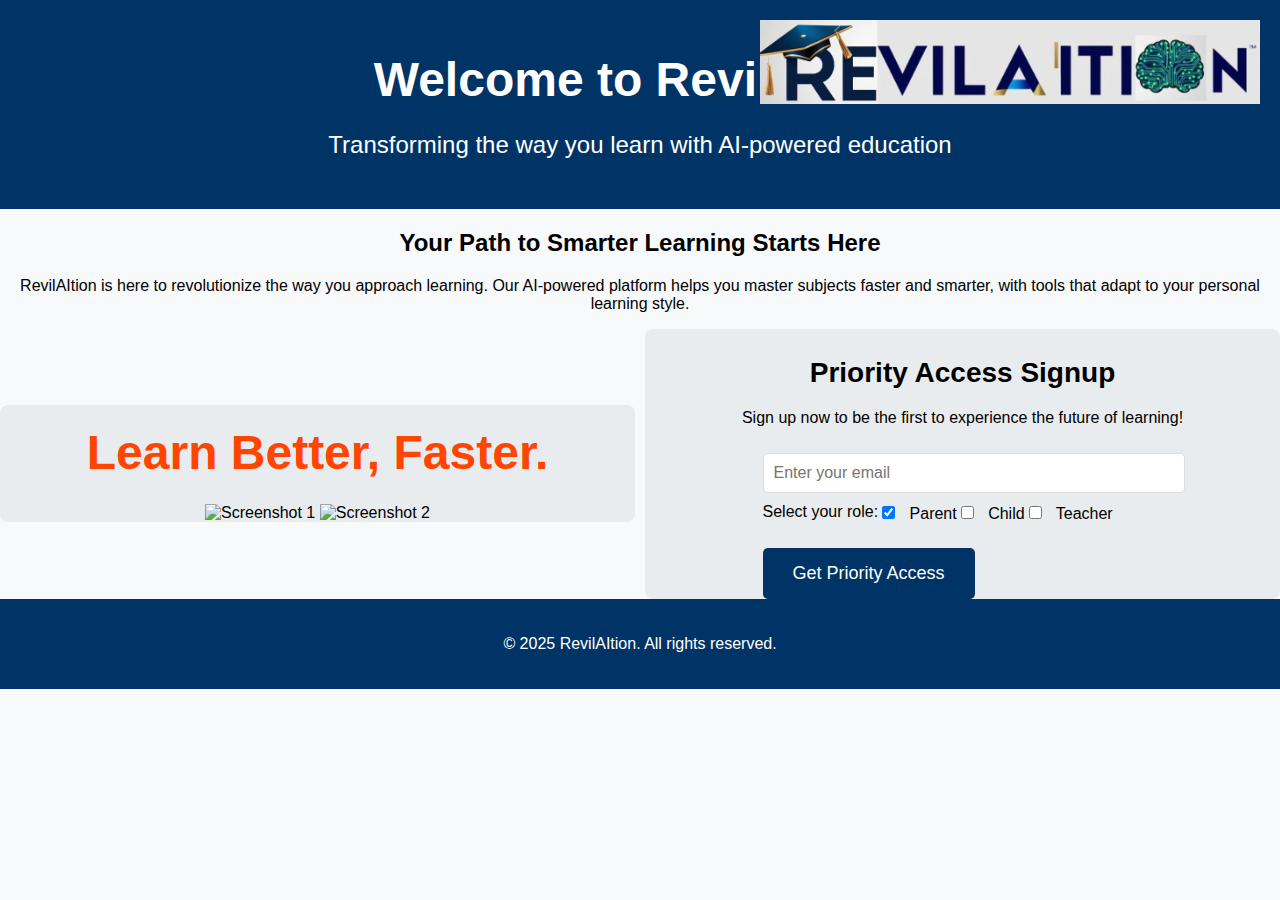
==== index.html @ 254460de "Update index.html" ====
<!DOCTYPE html>
<html lang="en">

<head>
    <meta charset="UTF-8">
    <meta name="viewport" content="width=device-width, initial-scale=1.0">
    <meta http-equiv="X-UA-Compatible" content="ie=edge">
    <title>RevilAItion | Learn Better, Faster</title>
    <link rel="stylesheet" href="styles.css">
    <style>
        body {
            font-family: Arial, sans-serif;
            margin: 0;
            padding: 0;
            background-color: #f8f9fa;
            text-align: center;
        }

        header {
            align-items: center;
            justify-content: space-between;
            background-color: #003366;
            color: #ffffff;
            padding: 20px;
            text-align: center;
        }

        header img {
            max-height: 500px; /* Adjust logo size */
            max-width: 500px;
            position: absolute;
            right: 20px; /* Adjust the distance from the right edge */
            top: 20px;   /* Adjust the distance from the top edge */
        }

        h1 {
            font-size: 3em;
            margin-bottom: 20px;
        }

        .strapline {
            font-size: 1.5em;
            margin-bottom: 30px;
        }

        .cta {
            font-size: 1.5em;
            margin-top: 20px;
            font-weight: bold;
        }

        .cta strong {
            font-size: 2em;
            color: #FF4500;
        }

        .main-container {
            display: flex;
            justify-content: space-between;
            align-items: center;
            margin: 0 auto;
            flex-wrap: wrap;
            gap: 10px; /* Reduces space between items */
        }
        .screenshot-gallery {
            flex: 1;
            background-color: #e9ecef;
            /*padding: 40px 20px;*/
            border-radius: 8px;
            margin-top: 0;
        }
        screenshot-gallery img {
           flex: 1 1 500px;
        }

        .signup-container {
            flex: 1;
            background-color: #e9ecef;
            /*padding: 40px 20px;*/
            border-radius: 8px;
            margin-top: 0;
        }

        .signup-container h3 {
            font-size: 28px;
            margin-bottom: 20px;
        }

        .signup-form {
            display: flex;
            flex-direction: column;
            align-items: flex-start;
            max-width: 400px;
            margin: 0 auto;
        }

        .signup-form input[type="email"] {
            width: 100%;
            padding: 10px;
            margin: 10px 0;
            font-size: 16px;
            border: 1px solid #ddd;
            border-radius: 5px;
        }

        .signup-form .checkbox-group {
            display: flex;
            flex-direction: row;
            margin: 0px 10;
        }

        .signup-form .checkbox-group label {
            font-size: 16px;
            margin-bottom: 5px;
        }

        .signup-form .checkbox-group input {
            margin-right: 10px;
        }

        .signup-form button {
            background-color: #003366;
            color: #ffffff;
            padding: 15px 30px;
            border: none;
            font-size: 18px;
            border-radius: 5px;
            cursor: pointer;
            margin-top: 20px;
        }

        .signup-form button:hover {
            background-color: #00509e;
        }

        footer {
            background-color: #003366;
            color: white;
            text-align: center;
            padding: 20px;
        }

        @media (max-width: 768px) {
            .main-container {
                flex-direction: column;
                align-items: center;
            }

            .screenshot, .signup-container {
                max-width: 100%;
                margin-top: 20px;
            }
        }
    </style>
</head>

<body>
    <header>
        <img src="/Images/Revilaition.png" alt="RevilAItion Logo"> <!-- Logo Placeholder -->
        <h1>Welcome to RevilAItion</h1>
        <p class="strapline">Transforming the way you learn with AI-powered education</p>
    </header>
    <div class="content">
        <h2>Your Path to Smarter Learning Starts Here</h2>
        <p>RevilAItion is here to revolutionize the way you approach learning. Our AI-powered platform helps you master subjects faster and smarter, with tools that adapt to your personal learning style.</p>
    </div>
    
    <div class="main-container">
     <!-- Screenshot Section -->
     <div class="screenshot-gallery">
            <p class="cta"><strong>Learn Better, Faster.</strong></p>
            <!-- Replace these images with your actual platform screenshots -->
            <img src="https://via.placeholder.com/600x400" alt="Screenshot 1">
            <img src="https://via.placeholder.com/600x400" alt="Screenshot 2">
        </div>
        
        <!-- Signup Section -->
    <div class="signup-container">
        <h3>Priority Access Signup</h3>
        <p>Sign up now to be the first to experience the future of learning!</p>
        <form class="signup-form" action="/submit" method="post">
            <input type="email" name="email" placeholder="Enter your email" required>
            
            <!-- User Type Checkbox -->
            <div class="checkbox-group">
                <label>Select your role:</label>
                <label><input type="checkbox" name="user_type" value="parent" checked> Parent</label>
                <label><input type="checkbox" name="user_type" value="child"> Child</label>
                <label><input type="checkbox" name="user_type" value="teacher"> Teacher</label>
            </div>

            <button type="submit">Get Priority Access</button>
        </form>
    </div>
    </div>
   
    <footer>
        <p>&copy; 2025 RevilAItion. All rights reserved.</p>
    </footer>
</body>

</html>
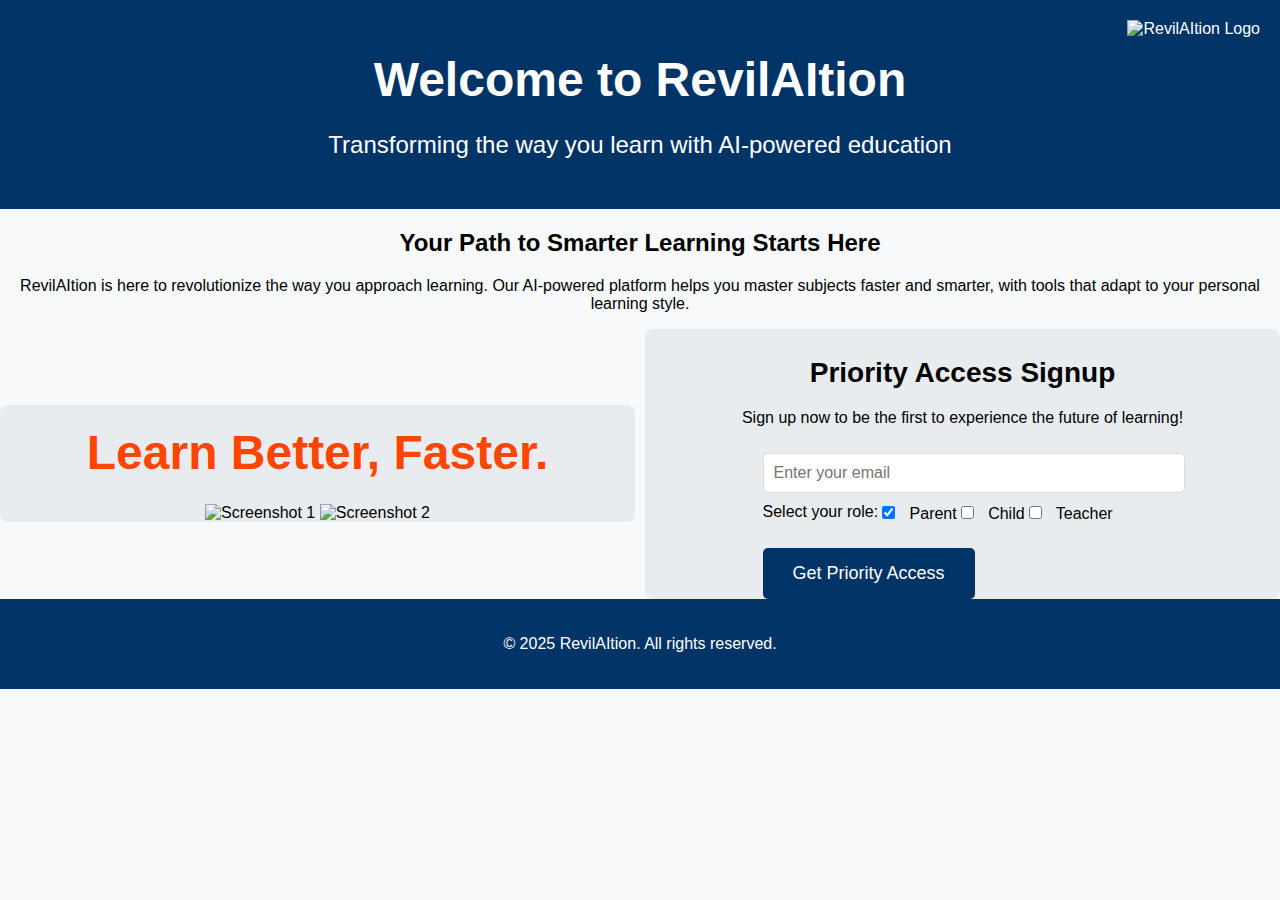
==== commit f9aba5aa: "Update index.html" ====
--- a/index.html
+++ b/index.html
@@ -156,7 +156,7 @@
 
 <body>
     <header>
-        <img src="/Images/Revilaition.png" alt="RevilAItion Logo"> <!-- Logo Placeholder -->
+        <img src="/revilAItion-landing-page/Images/Revilaition.png" alt="RevilAItion Logo"> <!-- Logo Placeholder -->
         <h1>Welcome to RevilAItion</h1>
         <p class="strapline">Transforming the way you learn with AI-powered education</p>
     </header>
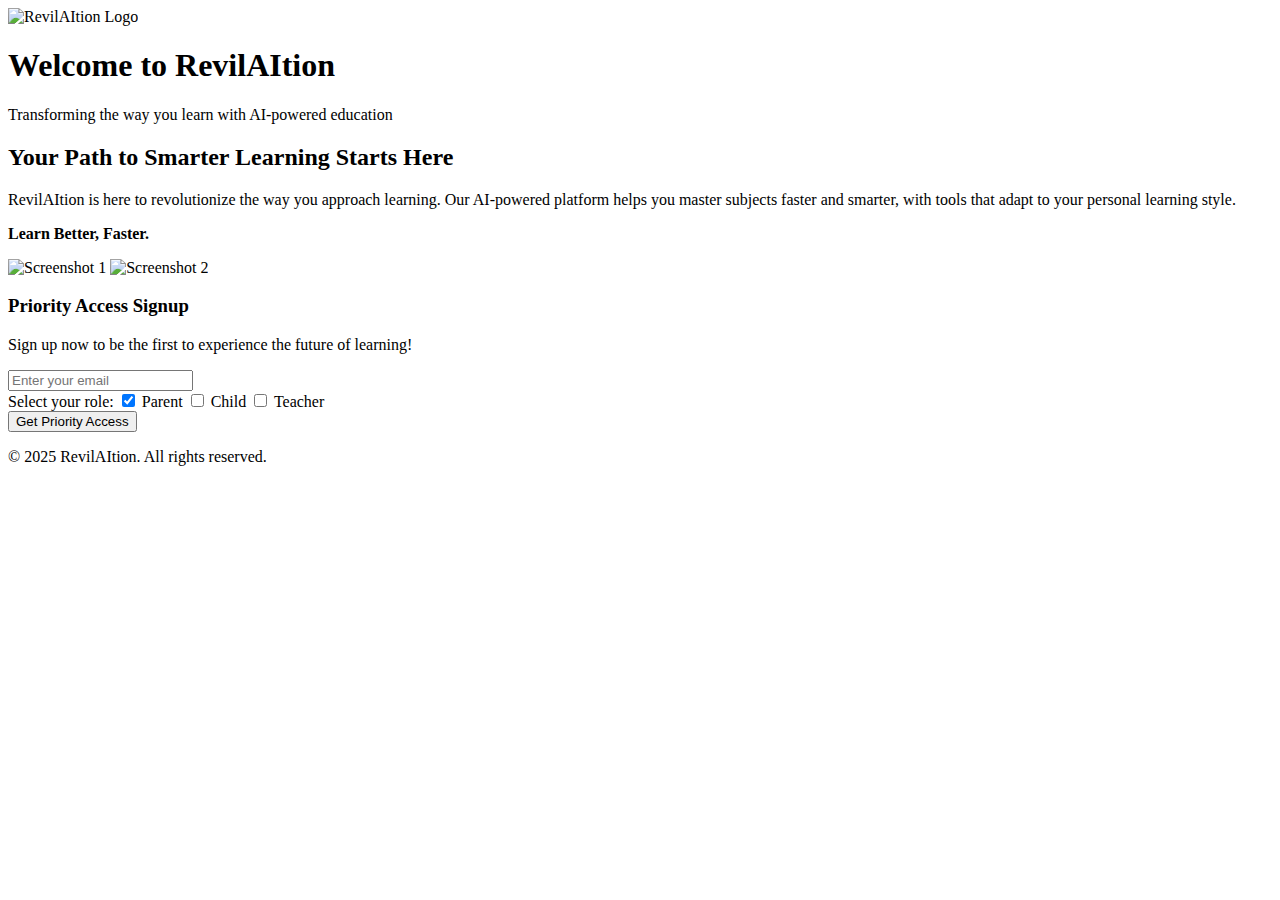
==== commit b62ae22c: "Update index.html" ====
--- a/index.html
+++ b/index.html
@@ -6,152 +6,7 @@
     <meta name="viewport" content="width=device-width, initial-scale=1.0">
     <meta http-equiv="X-UA-Compatible" content="ie=edge">
     <title>RevilAItion | Learn Better, Faster</title>
-    <link rel="stylesheet" href="styles.css">
-    <style>
-        body {
-            font-family: Arial, sans-serif;
-            margin: 0;
-            padding: 0;
-            background-color: #f8f9fa;
-            text-align: center;
-        }
-
-        header {
-            align-items: center;
-            justify-content: space-between;
-            background-color: #003366;
-            color: #ffffff;
-            padding: 20px;
-            text-align: center;
-        }
-
-        header img {
-            max-height: 500px; /* Adjust logo size */
-            max-width: 500px;
-            position: absolute;
-            right: 20px; /* Adjust the distance from the right edge */
-            top: 20px;   /* Adjust the distance from the top edge */
-        }
-
-        h1 {
-            font-size: 3em;
-            margin-bottom: 20px;
-        }
-
-        .strapline {
-            font-size: 1.5em;
-            margin-bottom: 30px;
-        }
-
-        .cta {
-            font-size: 1.5em;
-            margin-top: 20px;
-            font-weight: bold;
-        }
-
-        .cta strong {
-            font-size: 2em;
-            color: #FF4500;
-        }
-
-        .main-container {
-            display: flex;
-            justify-content: space-between;
-            align-items: center;
-            margin: 0 auto;
-            flex-wrap: wrap;
-            gap: 10px; /* Reduces space between items */
-        }
-        .screenshot-gallery {
-            flex: 1;
-            background-color: #e9ecef;
-            /*padding: 40px 20px;*/
-            border-radius: 8px;
-            margin-top: 0;
-        }
-        screenshot-gallery img {
-           flex: 1 1 500px;
-        }
-
-        .signup-container {
-            flex: 1;
-            background-color: #e9ecef;
-            /*padding: 40px 20px;*/
-            border-radius: 8px;
-            margin-top: 0;
-        }
-
-        .signup-container h3 {
-            font-size: 28px;
-            margin-bottom: 20px;
-        }
-
-        .signup-form {
-            display: flex;
-            flex-direction: column;
-            align-items: flex-start;
-            max-width: 400px;
-            margin: 0 auto;
-        }
-
-        .signup-form input[type="email"] {
-            width: 100%;
-            padding: 10px;
-            margin: 10px 0;
-            font-size: 16px;
-            border: 1px solid #ddd;
-            border-radius: 5px;
-        }
-
-        .signup-form .checkbox-group {
-            display: flex;
-            flex-direction: row;
-            margin: 0px 10;
-        }
-
-        .signup-form .checkbox-group label {
-            font-size: 16px;
-            margin-bottom: 5px;
-        }
-
-        .signup-form .checkbox-group input {
-            margin-right: 10px;
-        }
-
-        .signup-form button {
-            background-color: #003366;
-            color: #ffffff;
-            padding: 15px 30px;
-            border: none;
-            font-size: 18px;
-            border-radius: 5px;
-            cursor: pointer;
-            margin-top: 20px;
-        }
-
-        .signup-form button:hover {
-            background-color: #00509e;
-        }
-
-        footer {
-            background-color: #003366;
-            color: white;
-            text-align: center;
-            padding: 20px;
-        }
-
-        @media (max-width: 768px) {
-            .main-container {
-                flex-direction: column;
-                align-items: center;
-            }
-
-            .screenshot, .signup-container {
-                max-width: 100%;
-                margin-top: 20px;
-            }
-        }
-    </style>
+    <link rel="stylesheet" href="/revilAItion-landing-page/assets/styles.css">
 </head>
 
 <body>
@@ -170,8 +25,8 @@
      <div class="screenshot-gallery">
             <p class="cta"><strong>Learn Better, Faster.</strong></p>
             <!-- Replace these images with your actual platform screenshots -->
-            <img src="https://via.placeholder.com/600x400" alt="Screenshot 1">
-            <img src="https://via.placeholder.com/600x400" alt="Screenshot 2">
+            <img src="/revilAItion-landing-page/Images/2025-04-09_15-19-45.png" alt="Screenshot 1">
+            <img src="/revilAItion-landing-page/Images/2025-04-09_15-10-12.png" alt="Screenshot 2">
         </div>
         
         <!-- Signup Section -->
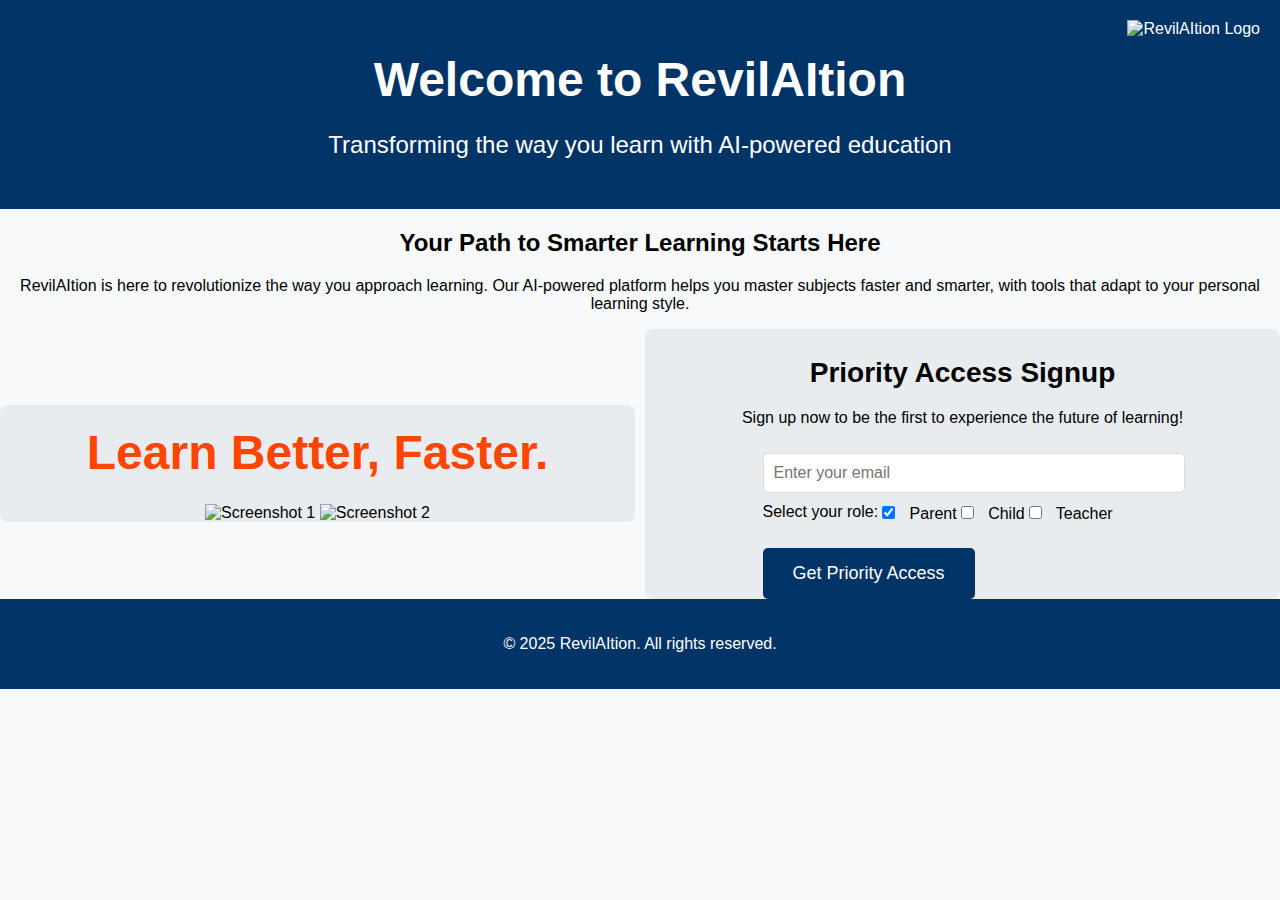
==== commit f1962adf: "Update index.html" ====
--- a/index.html
+++ b/index.html
@@ -6,7 +6,156 @@
     <meta name="viewport" content="width=device-width, initial-scale=1.0">
     <meta http-equiv="X-UA-Compatible" content="ie=edge">
     <title>RevilAItion | Learn Better, Faster</title>
-    <link rel="stylesheet" href="/revilAItion-landing-page/assets/styles.css">
+    <link rel="stylesheet" href="/revilAItion-landing-page/assists/styles.css">
+    <style>
+        body {
+            font-family: Arial, sans-serif;
+            margin: 0;
+            padding: 0;
+            background-color: #f8f9fa;
+            text-align: center;
+        }
+
+        header {
+            align-items: center;
+            justify-content: space-between;
+            background-color: #003366;
+            color: #ffffff;
+            padding: 20px;
+            text-align: center;
+        }
+
+        header img {
+            max-height: 500px; /* Adjust logo size */
+            max-width: 500px;
+            position: absolute;
+            right: 20px; /* Adjust the distance from the right edge */
+            top: 20px;   /* Adjust the distance from the top edge */
+        }
+
+        h1 {
+            font-size: 3em;
+            margin-bottom: 20px;
+        }
+        img {
+            max-width: 100%;
+            height: auto;
+        }
+        .strapline {
+            font-size: 1.5em;
+            margin-bottom: 30px;
+        }
+
+        .cta {
+            font-size: 1.5em;
+            margin-top: 20px;
+            font-weight: bold;
+        }
+
+        .cta strong {
+            font-size: 2em;
+            color: #FF4500;
+        }
+
+        .main-container {
+            display: flex;
+            justify-content: space-between;
+            align-items: center;
+            margin: 0 auto;
+            flex-wrap: wrap;
+            gap: 10px; /* Reduces space between items */
+        }
+        .screenshot-gallery {
+            flex: 1;
+            background-color: #e9ecef;
+            /*padding: 40px 20px;*/
+            border-radius: 8px;
+            margin-top: 0;
+        }
+        screenshot-gallery img {
+           flex: 1 1 500px;
+        }
+
+        .signup-container {
+            flex: 1;
+            background-color: #e9ecef;
+            /*padding: 40px 20px;*/
+            border-radius: 8px;
+            margin-top: 0;
+        }
+
+        .signup-container h3 {
+            font-size: 28px;
+            margin-bottom: 20px;
+        }
+
+        .signup-form {
+            display: flex;
+            flex-direction: column;
+            align-items: flex-start;
+            max-width: 400px;
+            margin: 0 auto;
+        }
+
+        .signup-form input[type="email"] {
+            width: 100%;
+            padding: 10px;
+            margin: 10px 0;
+            font-size: 16px;
+            border: 1px solid #ddd;
+            border-radius: 5px;
+        }
+
+        .signup-form .checkbox-group {
+            display: flex;
+            flex-direction: row;
+            margin: 0px 10;
+        }
+
+        .signup-form .checkbox-group label {
+            font-size: 16px;
+            margin-bottom: 5px;
+        }
+
+        .signup-form .checkbox-group input {
+            margin-right: 10px;
+        }
+
+        .signup-form button {
+            background-color: #003366;
+            color: #ffffff;
+            padding: 15px 30px;
+            border: none;
+            font-size: 18px;
+            border-radius: 5px;
+            cursor: pointer;
+            margin-top: 20px;
+        }
+
+        .signup-form button:hover {
+            background-color: #00509e;
+        }
+
+        footer {
+            background-color: #003366;
+            color: white;
+            text-align: center;
+            padding: 20px;
+        }
+
+        @media (max-width: 768px) {
+            .main-container {
+                flex-direction: column;
+                align-items: center;
+            }
+
+            .screenshot, .signup-container {
+                max-width: 100%;
+                margin-top: 20px;
+            }
+        }
+    </style>
+
 </head>
 
 <body>
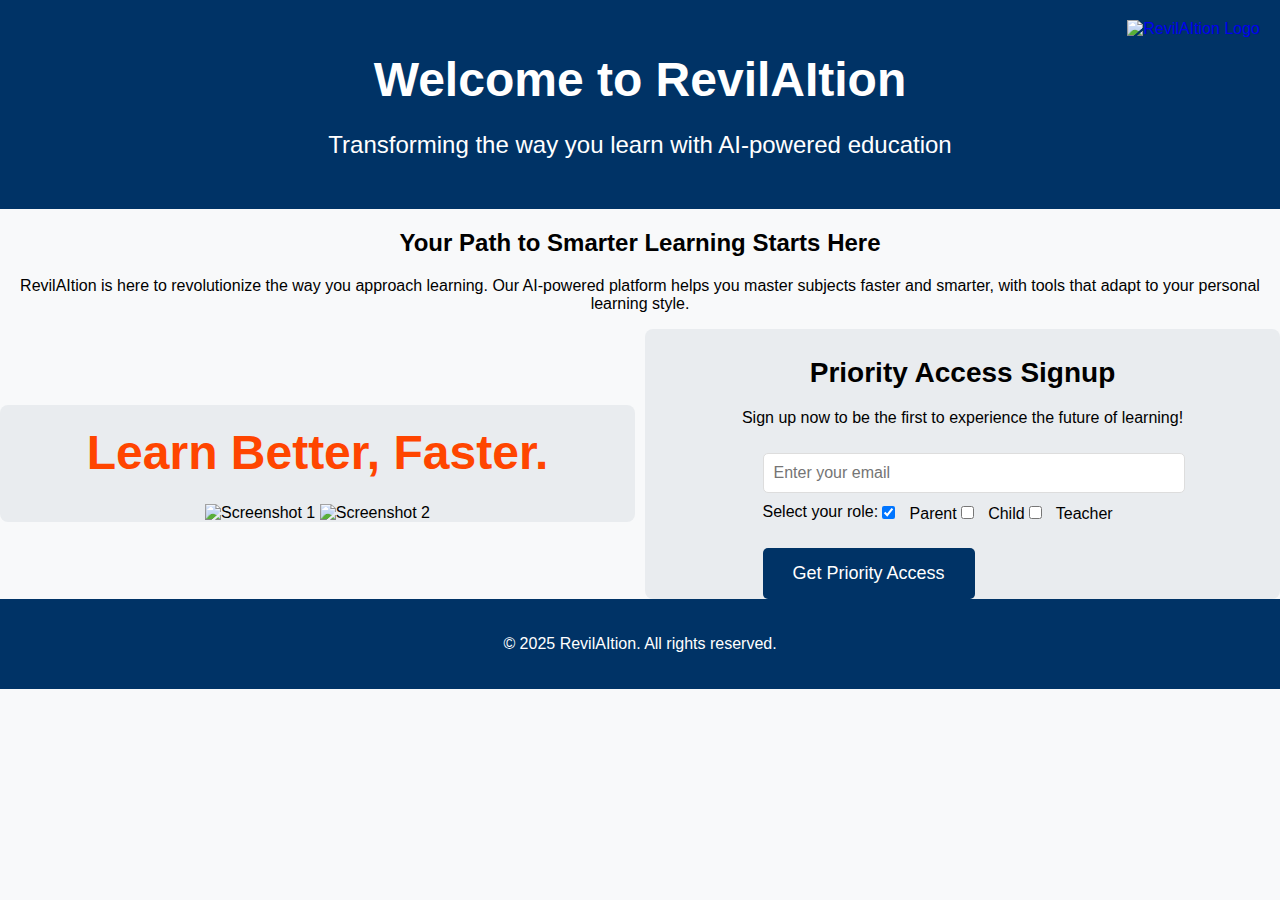
==== commit 642a638c: "Update index.html" ====
--- a/index.html
+++ b/index.html
@@ -160,7 +160,9 @@
 
 <body>
     <header>
-        <img src="/revilAItion-landing-page/Images/Revilaition.png" alt="RevilAItion Logo"> <!-- Logo Placeholder -->
+        <a href="login.html">
+            <img src="/revilAItion-landing-page/Images/Revilaition.png" alt="RevilAItion Logo" class="logo" />
+        </a>
         <h1>Welcome to RevilAItion</h1>
         <p class="strapline">Transforming the way you learn with AI-powered education</p>
     </header>
@@ -174,7 +176,7 @@
      <div class="screenshot-gallery">
             <p class="cta"><strong>Learn Better, Faster.</strong></p>
             <!-- Replace these images with your actual platform screenshots -->
-            <img src="/revilAItion-landing-page/Images/2025-04-09_15-19-45.png" alt="Screenshot 1">
+            <img src="/revilAItion-landing-page/Images/PLACEHOLDER1.png" alt="Screenshot 1">
             <img src="/revilAItion-landing-page/Images/2025-04-09_15-10-12.png" alt="Screenshot 2">
         </div>
         
